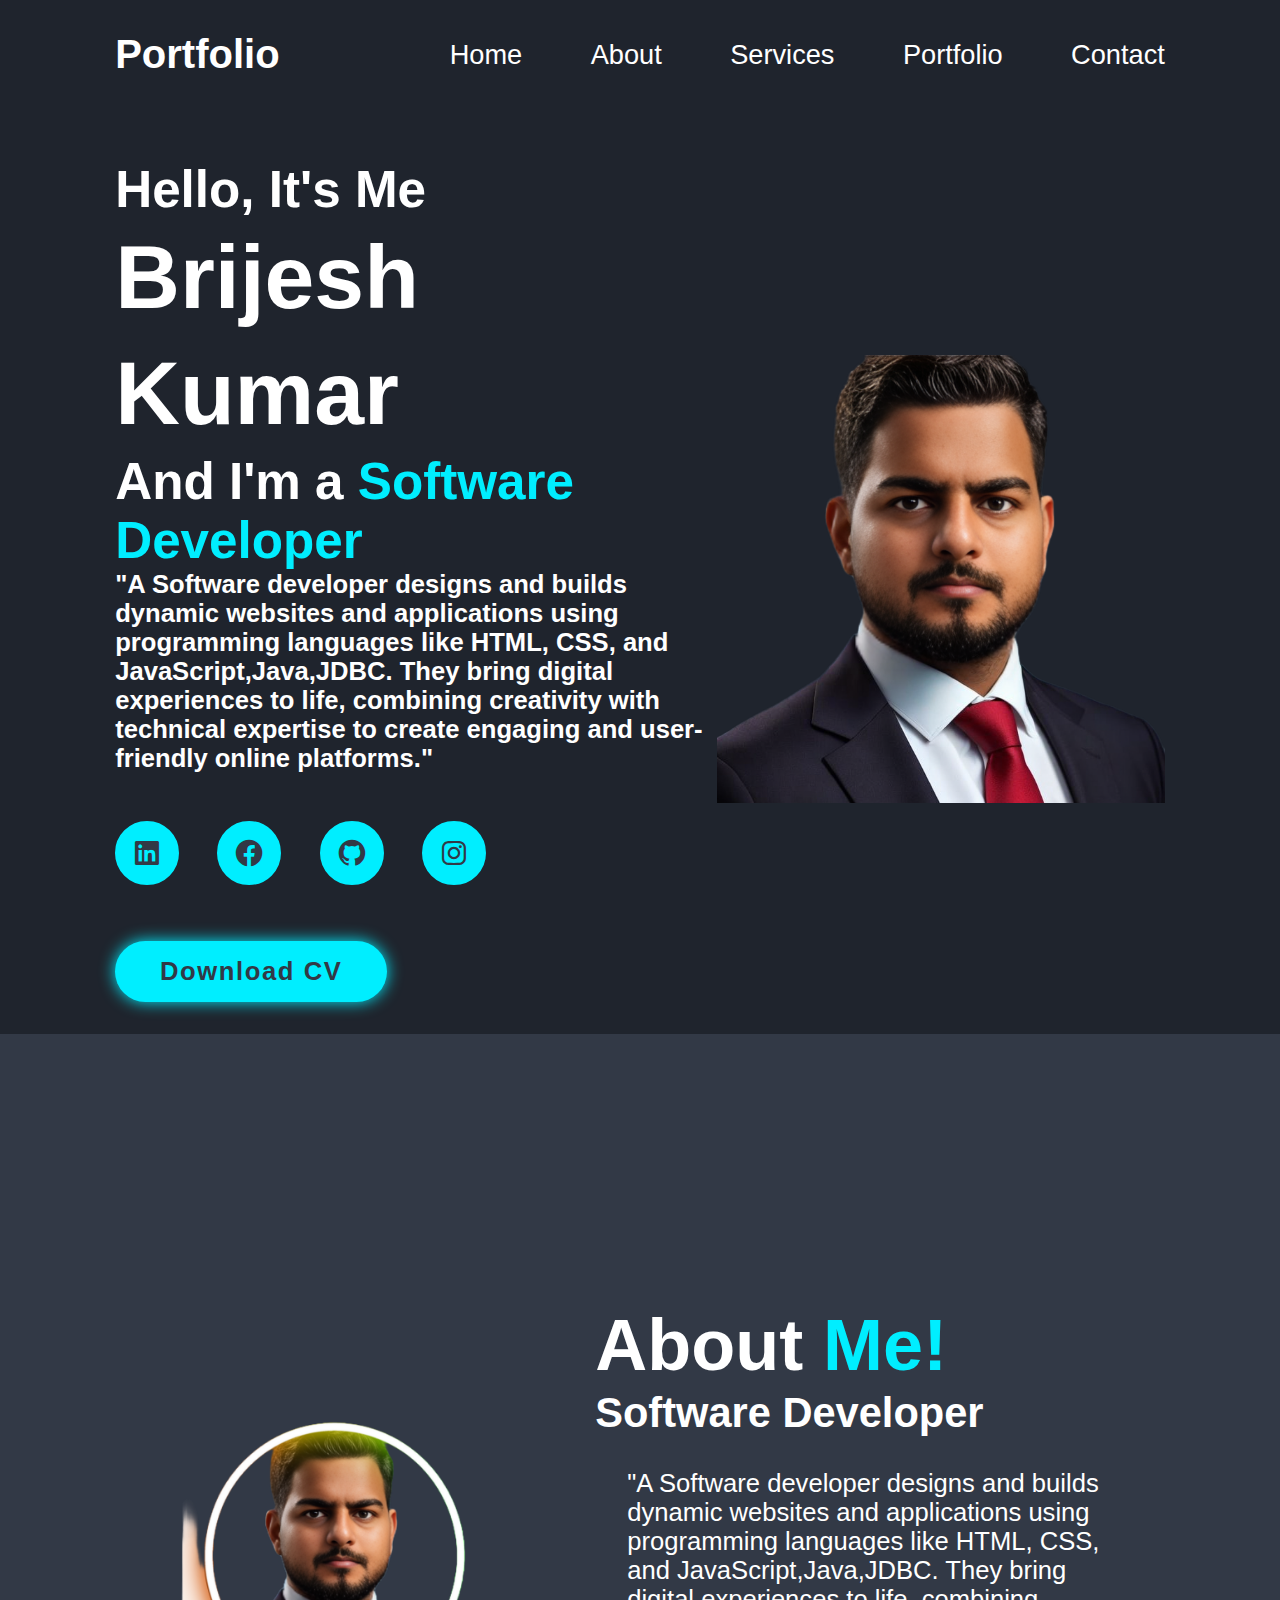
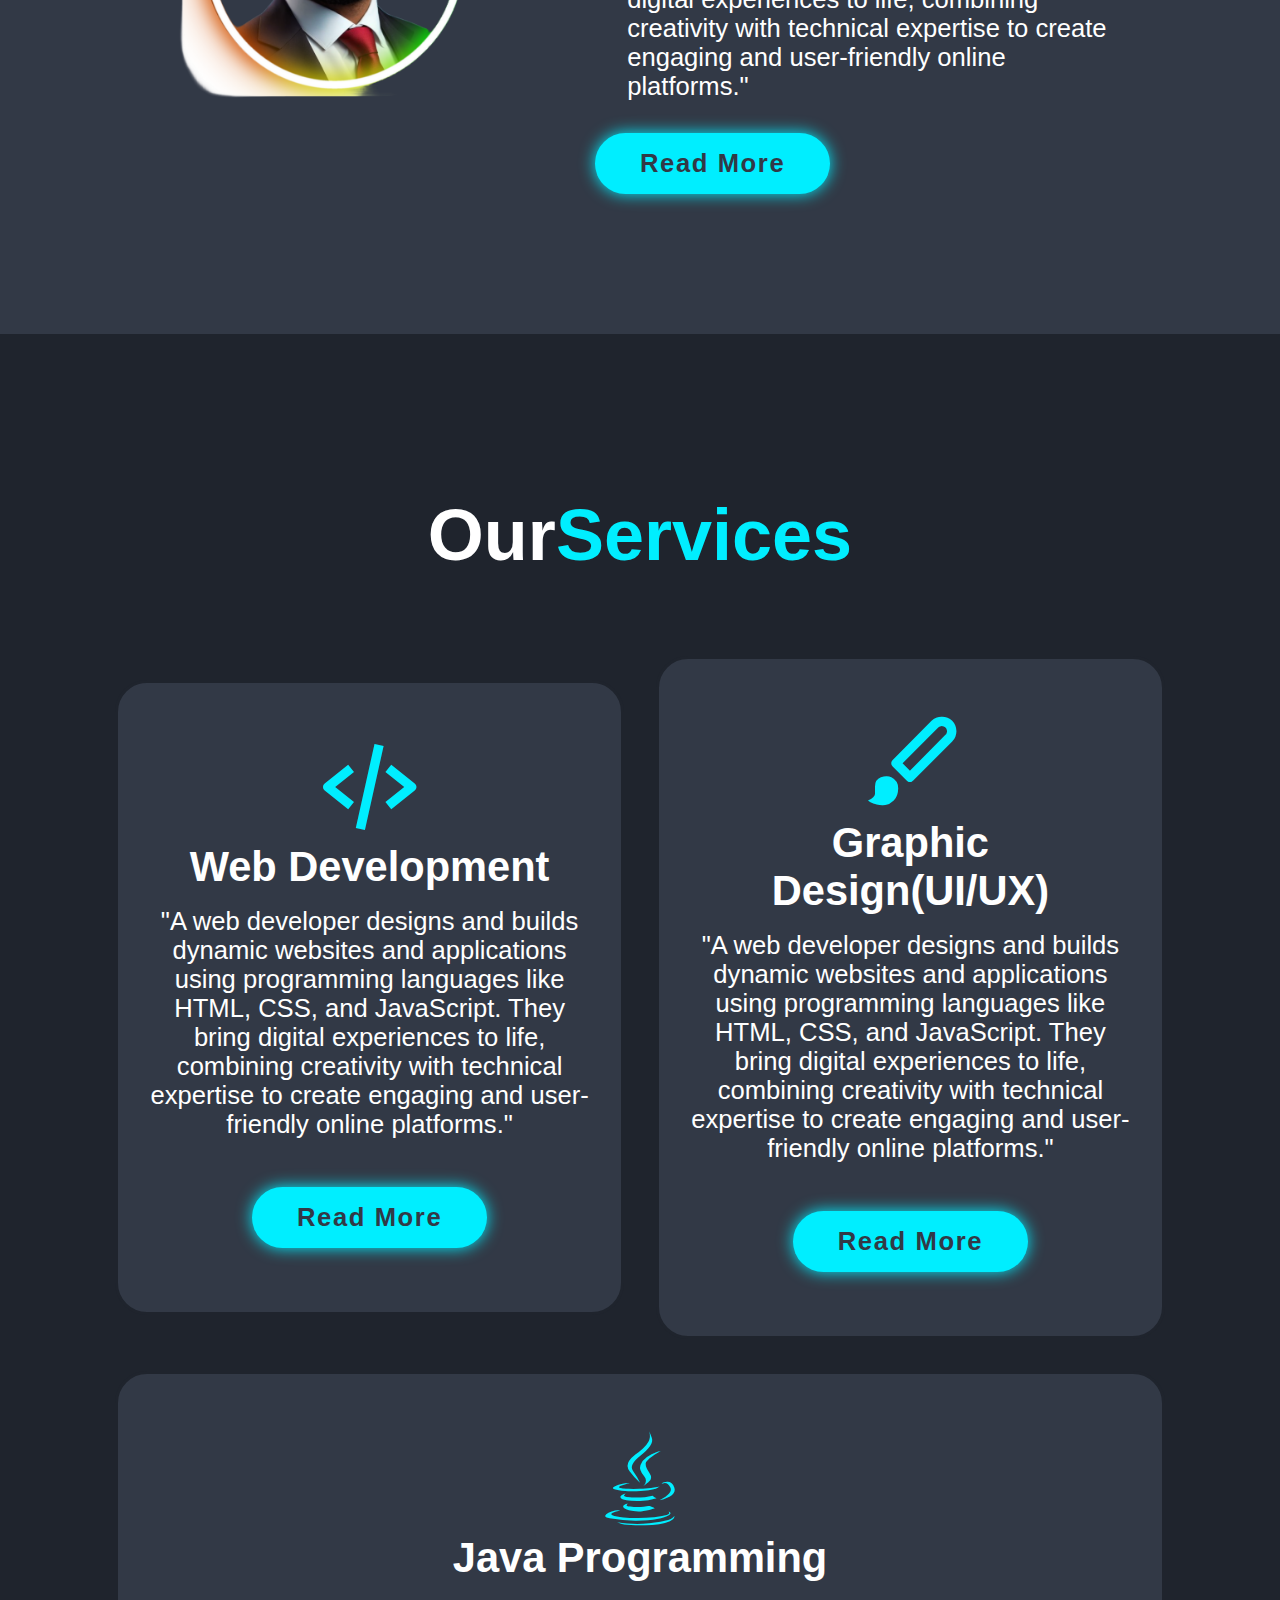
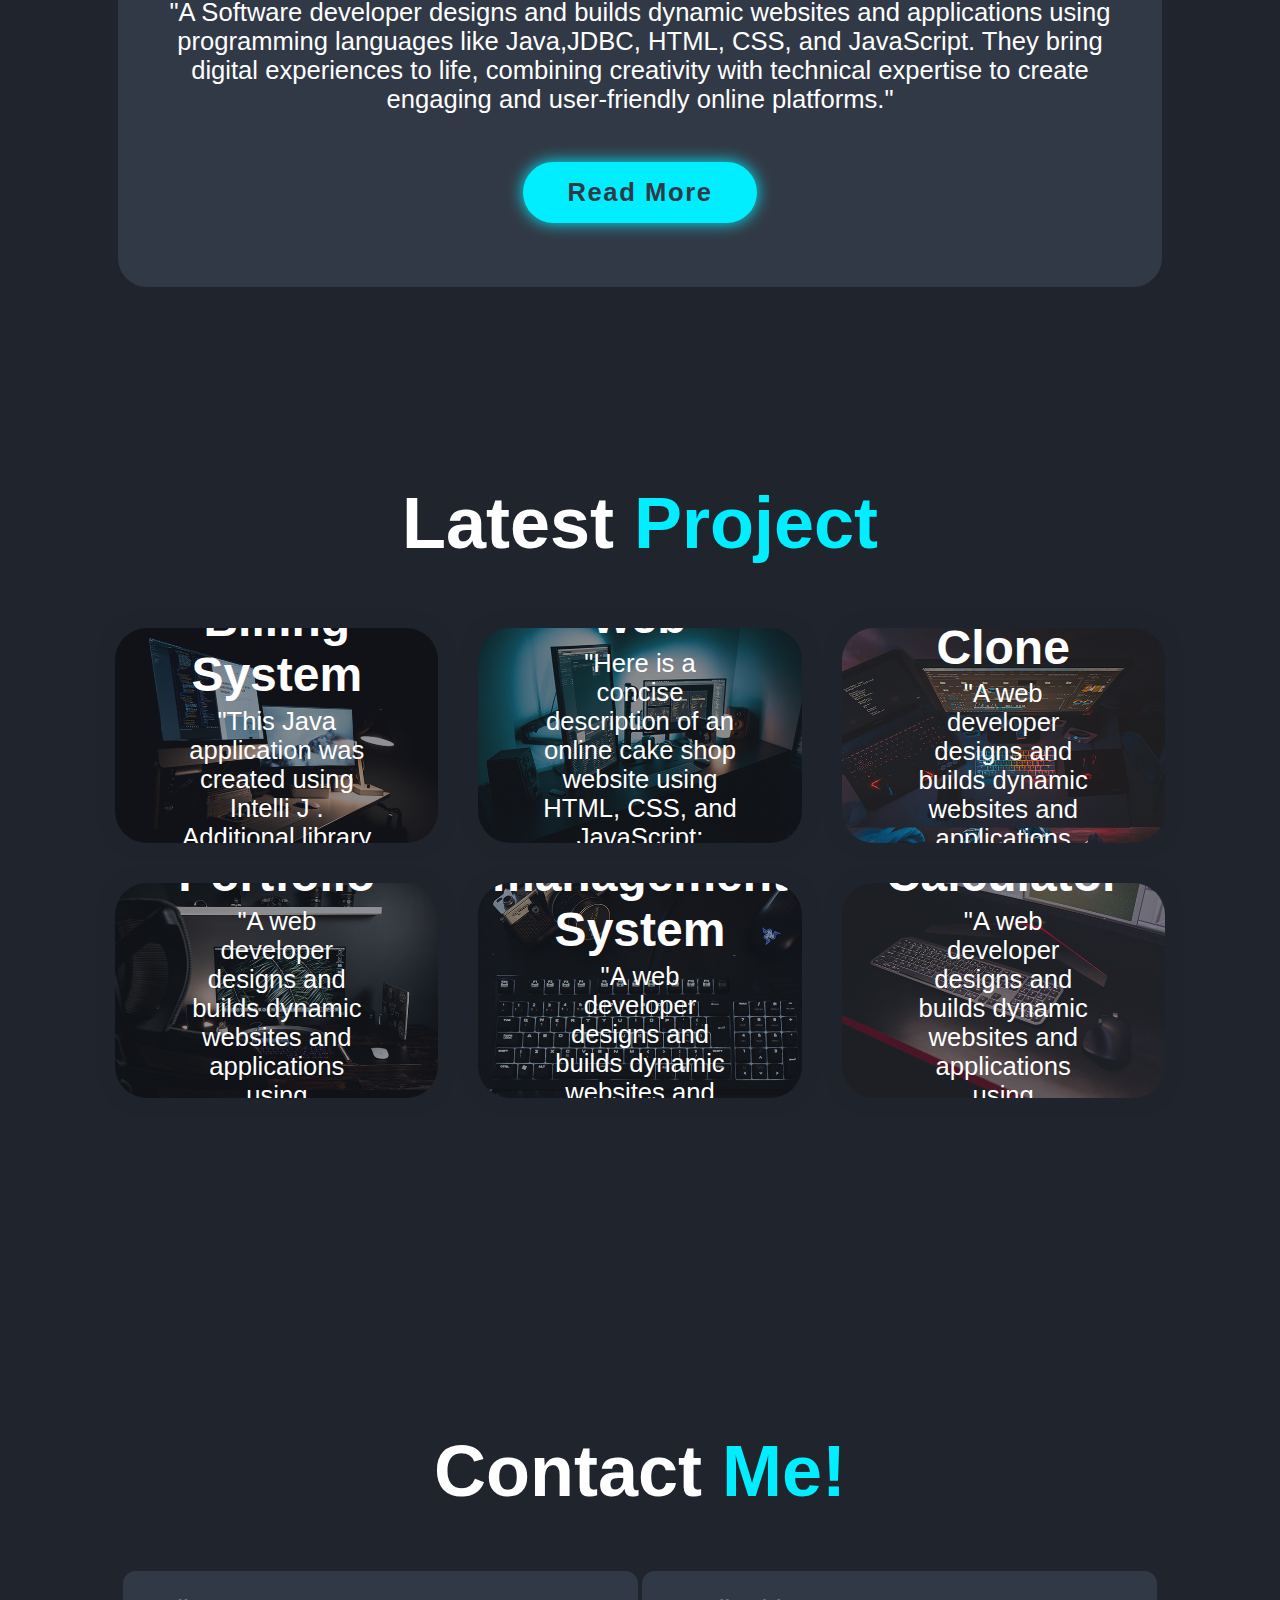
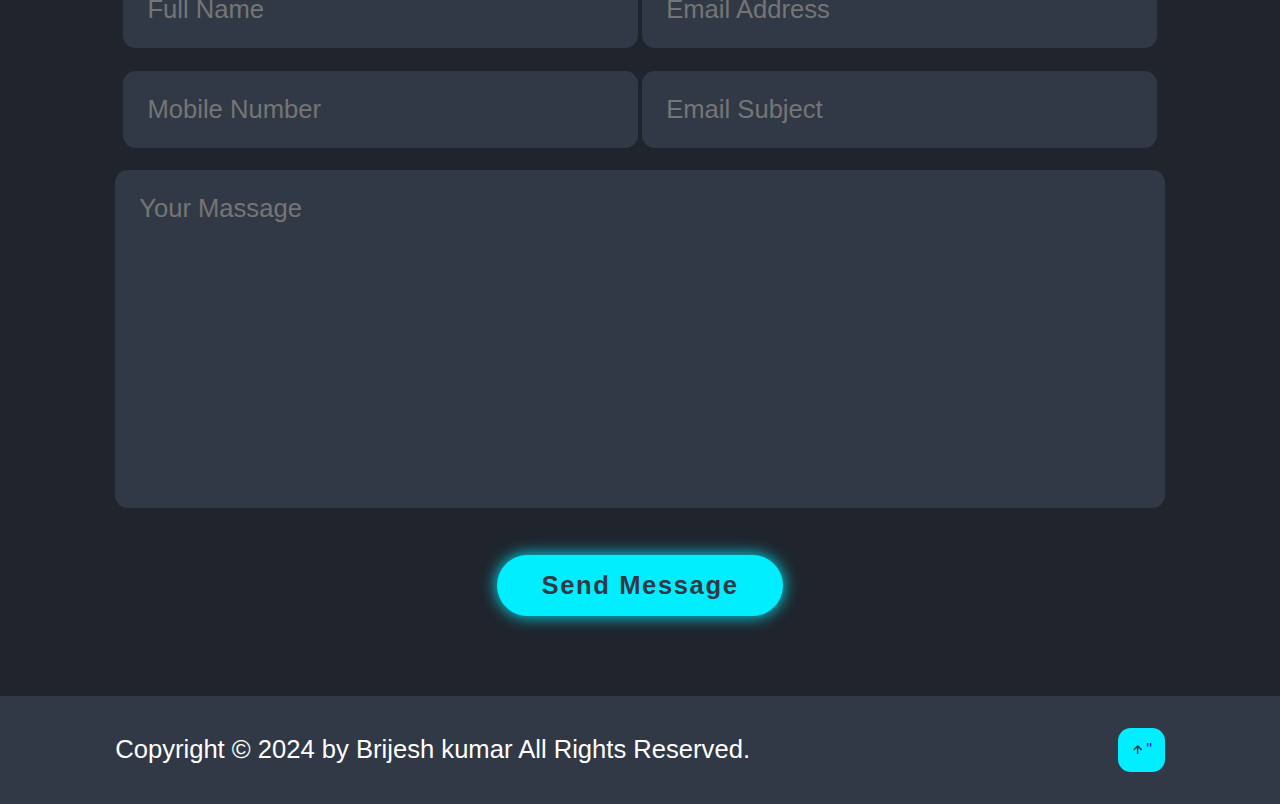
==== index.html @ 3c66b27e "Add files via upload" ====
<!DOCTYPE html>
<html lang="en">

<head>
  <meta charset="utf-8">
  <meta http-equiv="X-UA-Compatible" content="IE=edge">
  <title>Personal Portfolio</title>
  <link href='https://unpkg.com/boxicons@2.1.4/css/boxicons.min.css' rel='stylesheet'>
  <link href="style.css" rel="stylesheet" type="text/css" />
  <link rel="stylesheet" media="screen and (max-width: 600px)" href="smallscreen.css">
  <link rel="stylesheet" href="https://cdnjs.cloudflare.com/ajax/libs/font-awesome/6.0.0-beta3/css/all.min.css">
</head>
<body>
  <!----header section--->
    <header class="header">
      <a href="#" class="logo">Portfolio</a>
      <i class='bx bx-menu' id="menu-icon"></i>
      <nav class="navbar">
        <a href="#home" class="active">Home</a>
        <a href="#about">About</a>
        <a href="#services">Services</a>
        <a href="#portfolio">Portfolio</a>
        <a href="#contact">Contact</a>
      </nav>
    </header>
  <!----Home section--->
  <section class="home" id="home">
    <div class="home-content">
      <h3>Hello, It's Me</h3>
      <h1>Brijesh Kumar</h1>
      <h3>And I'm a <span> Software Developer</span></h3>
      <p>"A Software developer designs and builds dynamic websites and applications using programming languages like HTML, CSS, and JavaScript,Java,JDBC. They bring digital experiences to life, combining creativity with technical expertise to create engaging and user-friendly online platforms."</p>
      <div class="social-media">
        <a href="https://www.linkedin.com/in/brijesh-kumar-2ab21123a/"><i class='bx bxl-linkedin-square'></i></a>
        <a href="https://www.facebook.com/profile.php?id=100091812171893&mibextid=ZbWKwL"><i class='bx bxl-facebook-circle' ></i></a>
        <a href="https://github.com/Brijeshk99"><i class='bx bxl-github' ></i></a>
        <a href="https://instagram.com/brijesh.chakravarti__?igshid=ZDdkNTZiNTM%3D"><i class='bx bxl-instagram'></i></a>
        </div>
       <a href="#" class="btn">Download CV</a>
    </div>
    <div class="home-img">
      <img src="file.png">
    </div>
    <!---About section--->
  </section>
  <section class="about" id="about">
    <div class="about-img">
      <img src="file (1).png">
    </div>
    <div class="about-content">
      <h2 class="heading">About <span> Me!</span></h2>
      <h3>Software Developer</h3>
      <p>"A Software developer designs and builds dynamic websites and applications using programming languages like HTML, CSS, and JavaScript,Java,JDBC. They bring digital experiences to life, combining creativity with technical expertise to create engaging and user-friendly online platforms."</p>
      <a href="#" class="btn">Read More</a>
    </div>
  </section>
  <!---service section-->
  <section class="services" id="services">
    <h2 class="heading">Our<span>Services</span></h2>
    <div class="services-container">
      <div class="services-box">
        <i class="bx bx-code-alt"></i>
        <h3>Web Development</h3>
        <p>"A web developer designs and builds dynamic websites and applications using programming languages like HTML, CSS, and JavaScript. They bring digital experiences to life, combining creativity with technical expertise to create engaging and user-friendly online platforms."</p>
        <a href="#" class="btn">Read More</a>
    </div>
      <div class="services-box">
          <i class="bx bxs-paint"></i>
          <h3>Graphic Design(UI/UX)</h3>
          <p>"A web developer designs and builds dynamic websites and applications using programming languages like HTML, CSS, and JavaScript. They bring digital experiences to life, combining creativity with technical expertise to create engaging and user-friendly online platforms."</p>
          <a href="#" class="btn">Read More</a>
      </div>
      <div class="services-box">
          <i class='bx bxl-java'></i>
          <h3>Java Programming</h3>
          <p>"A Software developer designs and builds dynamic websites and applications using programming languages like Java,JDBC, HTML, CSS, and JavaScript. They bring digital experiences to life, combining creativity with technical expertise to create engaging and user-friendly online platforms."</p>
          <a href="#" class="btn">Read More</a>
      </div>
    </div>
  </section>
  <!----portfolio section-->
  <section class="portfolio" id="portfolio">
    <h2 class="heading">Latest <span>Project</span></h2>
    <div class="portfolio-container">
      <div class="portfolio-box">
        <img src="portfolio1.jpg" alt="">
        <div  class="portfolio-layer">
          <h4>Electricity Billing System</h4>
          <p>"This Java application was created using Intelli J . Additional library was added for the support of JDBC (Required to setup the connection between the Database and Java Application). It contains 9 different classes which works together to create a better user experience ."</p>
          <a href="#"><i class="bx bx-link-external"></i></a>
            </div>
        </div>
      <div class="portfolio-box">
        <img src="portfolio2.jpg" alt="">
        <div  class="portfolio-layer">
          <h4>Online CakeShop web</h4>
          <p>"Here is a concise description of an online cake shop website using HTML, CSS, and JavaScript: HTML: Structure the website with a header, navigation bar, main content area, and footer. CSS: Style the website with a pastel color scheme, serif and sans-serif fonts, and a respo. JavaScript: Add interactivity with a toggle navigation, image gallery."</p>
          <a href="#"><i class="bx bx-link-external"></i></a>
            </div>
        </div>
        <div class="portfolio-box">
            <img src="portfolio3.jpg" alt="">
            <div  class="portfolio-layer">
              <h4>Amazon Clone</h4>
              <p>"A web developer designs and builds dynamic websites and applications using programming languages like HTML, CSS, and JavaScript. They bring digital experiences to life, combining creativity with technical expertise to create engaging and user-friendly online platforms."</p>
              <a href="#"><i class="bx bx-link-external"></i></a>
                </div>
            </div>
            <div class="portfolio-box">
                <img src="portfolio4.jpg" alt="">
                <div  class="portfolio-layer">
                  <h4>Portfolio</h4>
                  <p>"A web developer designs and builds dynamic websites and applications using programming languages like HTML, CSS, and JavaScript. They bring digital experiences to life, combining creativity with technical expertise to create engaging and user-friendly online platforms."</p>
                  <a href="#"><i class="bx bx-link-external"></i></a>
                    </div>
                </div>
                <div class="portfolio-box">
                    <img src="portfolio5.jpg" alt="">
                    <div  class="portfolio-layer">
                      <h4>Hospital management System</h4>
                      <p>"A web developer designs and builds dynamic websites and applications using programming languages like HTML, CSS, and JavaScript. They bring digital experiences to life, combining creativity with technical expertise to create engaging and user-friendly online platforms."</p>
                      <a href="#"><i class="bx bx-link-external"></i></a>
                        </div>
                    </div>
                    <div class="portfolio-box">
                        <img src="portfolio6.jpg" alt="">
                        <div  class="portfolio-layer">
                          <h4>Calculator</h4>
                          <p>"A web developer designs and builds dynamic websites and applications using programming languages like HTML, CSS, and JavaScript. They bring digital experiences to life, combining creativity with technical expertise to create engaging and user-friendly online platforms."</p>
                          <a href="#"><i class="bx bx-link-external"></i></a>
                            </div>
                        </div>
    </div>
  </section>
   <!----contact section-->
   <section class="contact" id="contact">
    <h2 class="heading">Contact <span>Me!</span></h2>
    <form accept="#" >
      <div class="input-box">
        <input type="text" placeholder="Full Name">
        <input type="email" placeholder="Email Address">
      </div>
      <div class="input-box">
        <input type="number" placeholder="Mobile Number">
        <input type="text" placeholder="Email Subject">
      </div>
      <textarea name="" id="" cols="30" rows="10" placeholder="Your Massage"></textarea>
      <input type="submit" value="Send Message" class="btn">    </form>
  </section>
   <!--footer section-->
   <footer class="footer">
    <div class="footer-text">
      <p>Copyright &copy; 2024 by Brijesh kumar All Rights Reserved.</p>
    </div>
    <div class="footer-iconTop">
      <a href="#home"><i class="bx bx-up-arrow-alt"></i>"</a>
    </div> </footer>
    <script src="script.js"></script>
</body>

</html>
---- style.css ----
@import url('https //fonts.googleapis.com/css family=press+start+2p &display=swap');
  *{
    margin: 0;
    padding: 0;
    box-sizing: border-box;
    text-decoration: none;
    border: none;
    outline: none;
    scroll-behavior: smooth;
    font-family: 'poppins',sans-serif;
  }
  :root{
    --bg-color:#1f242d;
    --second-bg-color:#323946;
    --text-color:#fff;
    --main-color:#0ef;
  }
  body{
    background: var(--bg-color);
    color: var(--text-color);
  }
  .header{
    position: fixed;
    top: 0;
    left: 0;
    width: 100%;
    padding: 2rem 9%;
    background: var(--bg-color);
    display: flex;
    justify-content: space-between;
    align-items: center;
    z-index: 100;
  }

  .header.sticky{  
    border-bottom: .1rem solid rgba(0, 0,0, .2);
  }

  .logo{
    font-size: 2.5rem;
    color: var(--text-color);
    font-weight: 600;
    cursor: default;
  }
  .navbar a{
    font-size: 1.7rem;
    color: var(--text-color);
    margin-left: 4rem;
    transform: .3s;
  }
  .navbar a:hover ,
  .navbar a:active{
    color: var(--main-color);
    
  }
  #menu-icon{
    font-size: 3.6rem;
    color: var(--text-color);
    display: none;
  }
  section{
    min-height: 100vh;
    padding: 10rem 9% 2rem;
  }
  .home{
    display: flex;
    justify-content: center;
    align-items: center;
  }
  .home-img img{
    width: 35vw;
  }
  .home-content{
    font-size: 3.2rem;
    font-weight:700 ;
  }
  span{
    color: var(--main-color);
  }
  .home-content h1{
    font-size: 5.6rem;
    font-weight:700;
    line-height: 1.3;
    
  }
  
  .home-content h3{
    font-size:3.2rem;
    font-weight:700;
  }
  
  .home-content h3:nth-last-of-type{
    margin-bottom: 2rem;
  }
  
  .home-content p{
    font-size: 1.6rem;
  }
  
  .social-media a{
    display: inline-flex;
    justify-content: center;
    align-items: center;
    width: 4rem;
    height: 4rem;
    background: transparent;
    border: 2rem solid var(--main-color);
    border-radius: 50%;
    font-size: 2rem;
    color: var(--second-bg-color);
    margin: 3rem 1.5rem 3rem 0;
    transition: .5s ease;
  }
  .social-media a:hover{
    background: var(--main-color) ;
    color: var(--text-color);
    box-shadow: 0 0 1rem var(--main-color);
  }
  .btn{
    display:inline-block;
    padding: 1rem 2.8rem;
    background:var(--main-color);
    border-radius:4rem;
    box-shadow: 0 0 1rem var(--main-color);
    font-size: 1.6rem;
    color: var(--second-bg-color);
    letter-spacing: .1rem;
    font-weight: 600;
    transform: .5s;
  }
  .btn:hover{
    box-shadow:none;
  }
  .about{
    display: flex;
    justify-content: center;
    align-items: center;
    gap: 2rem;
    background: var(--second-bg-color);
  }
  .about-img img{
    width: 35vw;
  }
  
  .heading{
    text-align: center;
    font-size: 4.5rem;
  }
  .about-content h2{
    text-align: left;
    line-height: 1.2;
  }
  .about-content h3{
    font-size: 2.6rem;
  }
  
  .about-content p{
    font-size: 1.6rem;
    margin: 2rem;
    
  }
  .services h2{
    margin-bottom: 5rem;
  }
  
  .services-container{
    display: flex;
    justify-content: center;
    align-items: center;
    flex-wrap: wrap;
    gap: 2rem;
  }
  .services-container .services-box{
    flex: 1 1 30rem;
    background: var(--second-bg-color);
    padding: 3rem 2rem 4rem;
    border-radius: 2rem;
    text-align: center;
    border: .2rem solid var(--bg-color);
    transition: .5s ease;
  }
  .services-container .services-box:hover{
    border-color: var(--main-color);
    transform: scale(1.02);
  }
  
  .services-box i{
    font-size: 7rem;
    color: var(--main-color);
  }
  
  .services-box h3{
    font-size: 2.6rem;
  }
  
  .services-box p{
    font-size: 1.6rem;
    margin: 1rem 0 3rem;
  }
  
  .portfolio{
    border: var(--second-bg-color);
    
  }
  
  .portfolio h2{
    margin-bottom: 4rem;
  }
  
  .portfolio-container{
    display: grid;
    grid-template-columns: repeat(3,1fr);
    align-items: center;
    gap: 2.5rem;
  }
  
  .portfolio-container .portfolio-box{
    position: relative;
    border-radius: 2rem;
    box-shadow: 0 0 1rem var(--bg-color);
    overflow: hidden;
    display: flex;
  }
  
  .portfolio-box img{
    width: 100%;
    transition: .5s ease;
  }

  .portfolio-box:hover img{
    transform: scale(1.1);
  }
  
  .portfolio-box .portfolio-layer{
    position: absolute;
    bottom: 0;
    left: 0;
    width: 100%;
    height: 100%;
    background: linear-gradient(rgba(0,0,0,.1),var(--main-color));
    display:flex;
    justify-content:center;
    align-items:center;
    flex-direction:column;
    text-align:center;
    padding:0 4rem;
    transform: translateY(100%);
    transition: .5s ease;
  }

  .portfolio-box:hover .portfolio-layer{
    transform:translateY(0) ;
  }
  .portfolio-layer{
    font-size: 3rem;
  }
  
  .portfolio-layer p{
    font-size: 1.6rem;
    margin: .3rem 0 1rem;
  }
  .portfolio-layer a{
    display: inline-flex;
    justify-content: center;
    align-items: center;
    width: 5rem;
    height: 5rem;
    background: var(--text-color);
    border-radius: 50%;
  }

  .portfolio-layer a i{
    font-size: 2rem;
    color: var(--second-bg-color);
  }

  .contact h2{
    margin: 3rem;
  }
  .contact form{
    max-width: 70rem;
    margin: 1rem auto;
    text-align: center;
    margin-bottom: 3rem;
  }
  
  .contact form input-box{
    display: flex;
    justify-content: space-between;
    flex-wrap: wrap;
  }
  
  .contact form .input-box input,
  .contact form textarea{
    width: 100%;
    padding: 1.5rem;
    font-size: 1.6rem;
    color: var(--text-color);
    background: var(--second-bg-color);
    border-radius: .8rem;
    margin: .7rem 0;
  }
  
  .contact form .input-box input{
    width: 49%;
  }
  
  .contact form textarea{
    resize: none;
  }
  
  .contact form .btn{
    margin-top: 2rem;
    cursor: pointer;
  }

  .footer{
    display: flex;
    justify-content: space-between;
    align-items: center;
    flex-wrap: wrap;
    padding: 2rem 9%;
    background: var(--second-bg-color);
  }
  
  .footer-text p{
    font-size: 1.6rem;
  }
  
  .footer-iconTop a{
    display: inline-flex;
    justify-content: center;
    align-items: center;
    padding: .8rem;
    background: var(--main-color);
    border-radius: .8rem;
    transition: .5s ease; 
  }
  
  .footer-iconTop a:hover{
    box-shadow: 0 0 1rem var(--main-color);
  }
  .footer-iconTop a i{
    font-size: 2,4rem;
    color: var(--second-bg-color);
  }
  @media(max-width:1200px){
    html{
      font-size: 55%;
    }
  }
  @media(max-width:991px){
    .header{
      padding: 2rem 3%;
    }
    selection{
      padding: 10rem 3% 2rem;
    }
    .footer{
      padding: 2rem 3%;
    }
  }
  @media(max-width:768px){
    #menu-icon{
      display: block;
    }
  .navbar{
    position: absolute;
    top: 100%;
    left: 0;
    width: 100%;
    padding: 1rem 3%;

  }
  .home{
    flex-direction: column;
  }
  .home-content h3{
    font-size: 2.6rem;
  }
  .home-content h1{
    font-size: 5rem;
  }
  .home-img img{
    width: 70vw;
    margin-top: 4rem;
  }
  .about{
    flex-direction: column-reverse;
  }
  .about-img{
    width: 70vw;
    margin-top: 4rem;
  }
  .services h2{
    margin-bottom: 3rem;
  }

  }
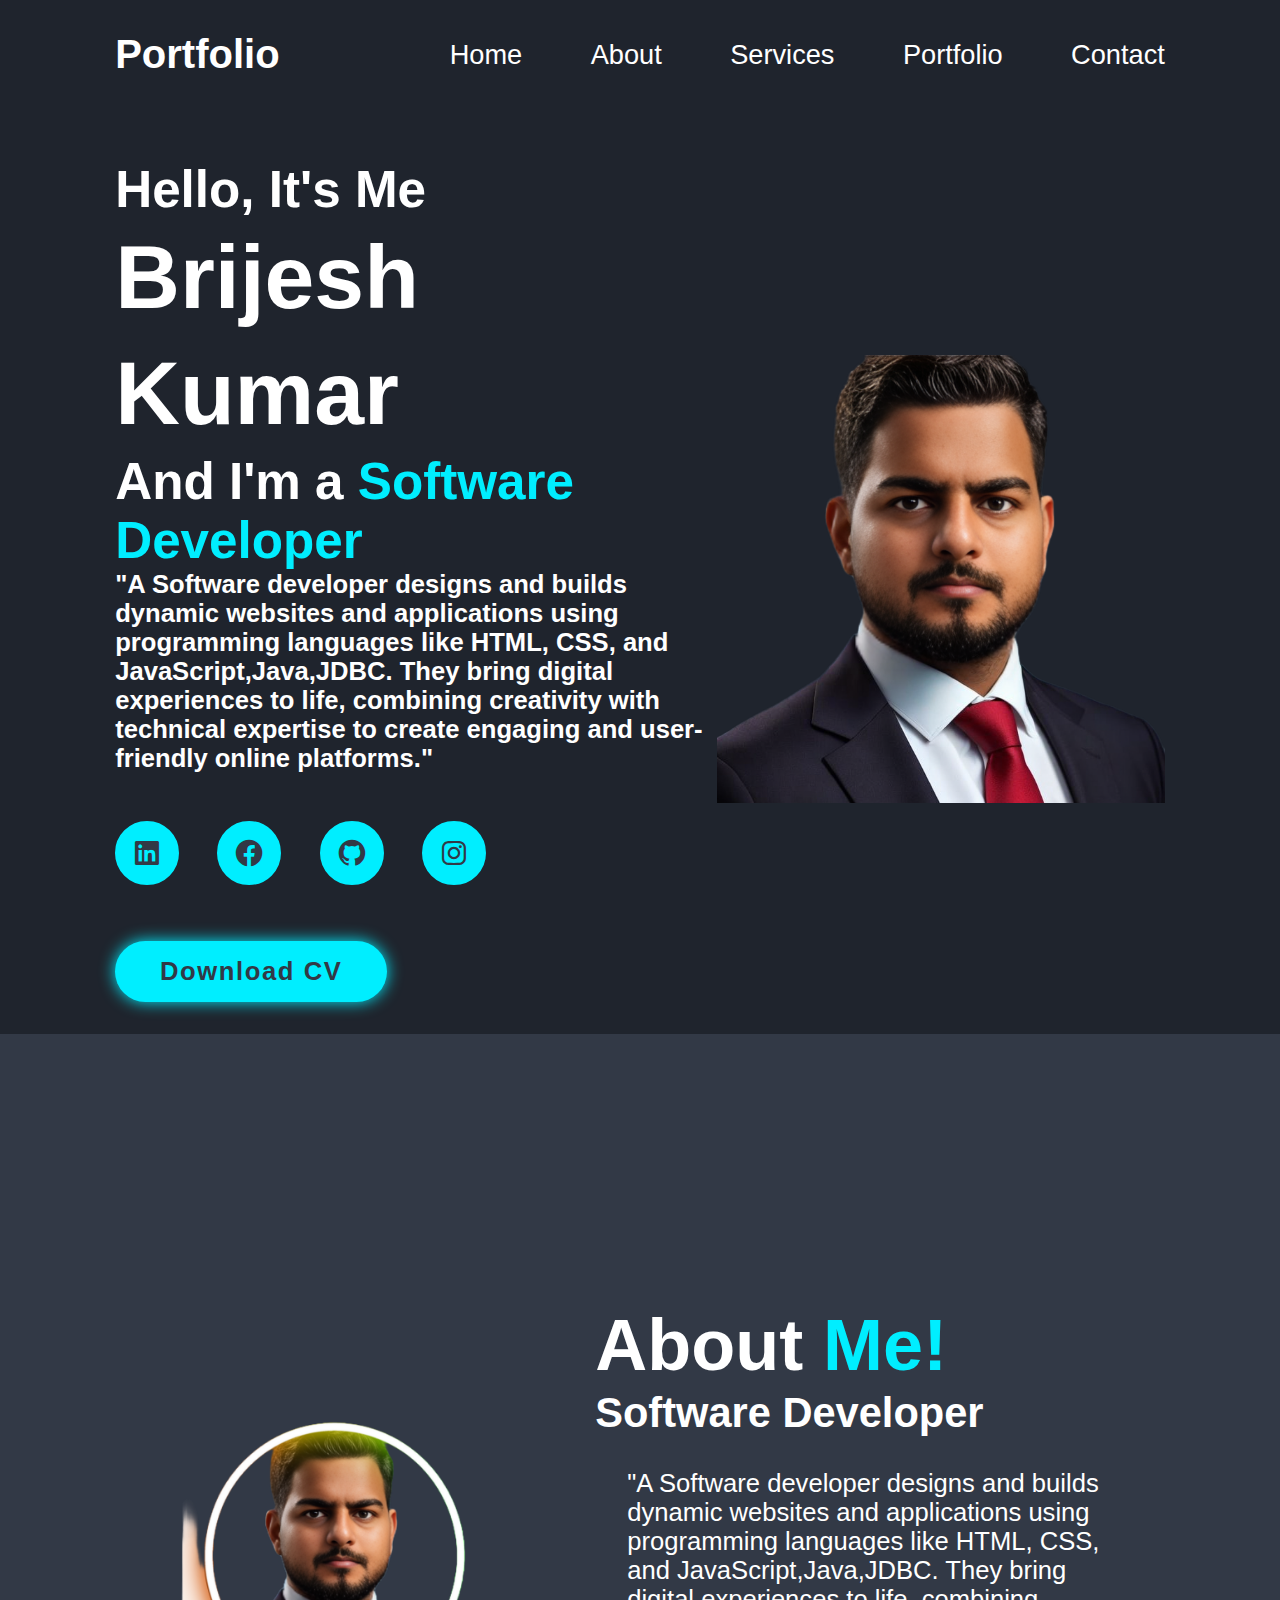
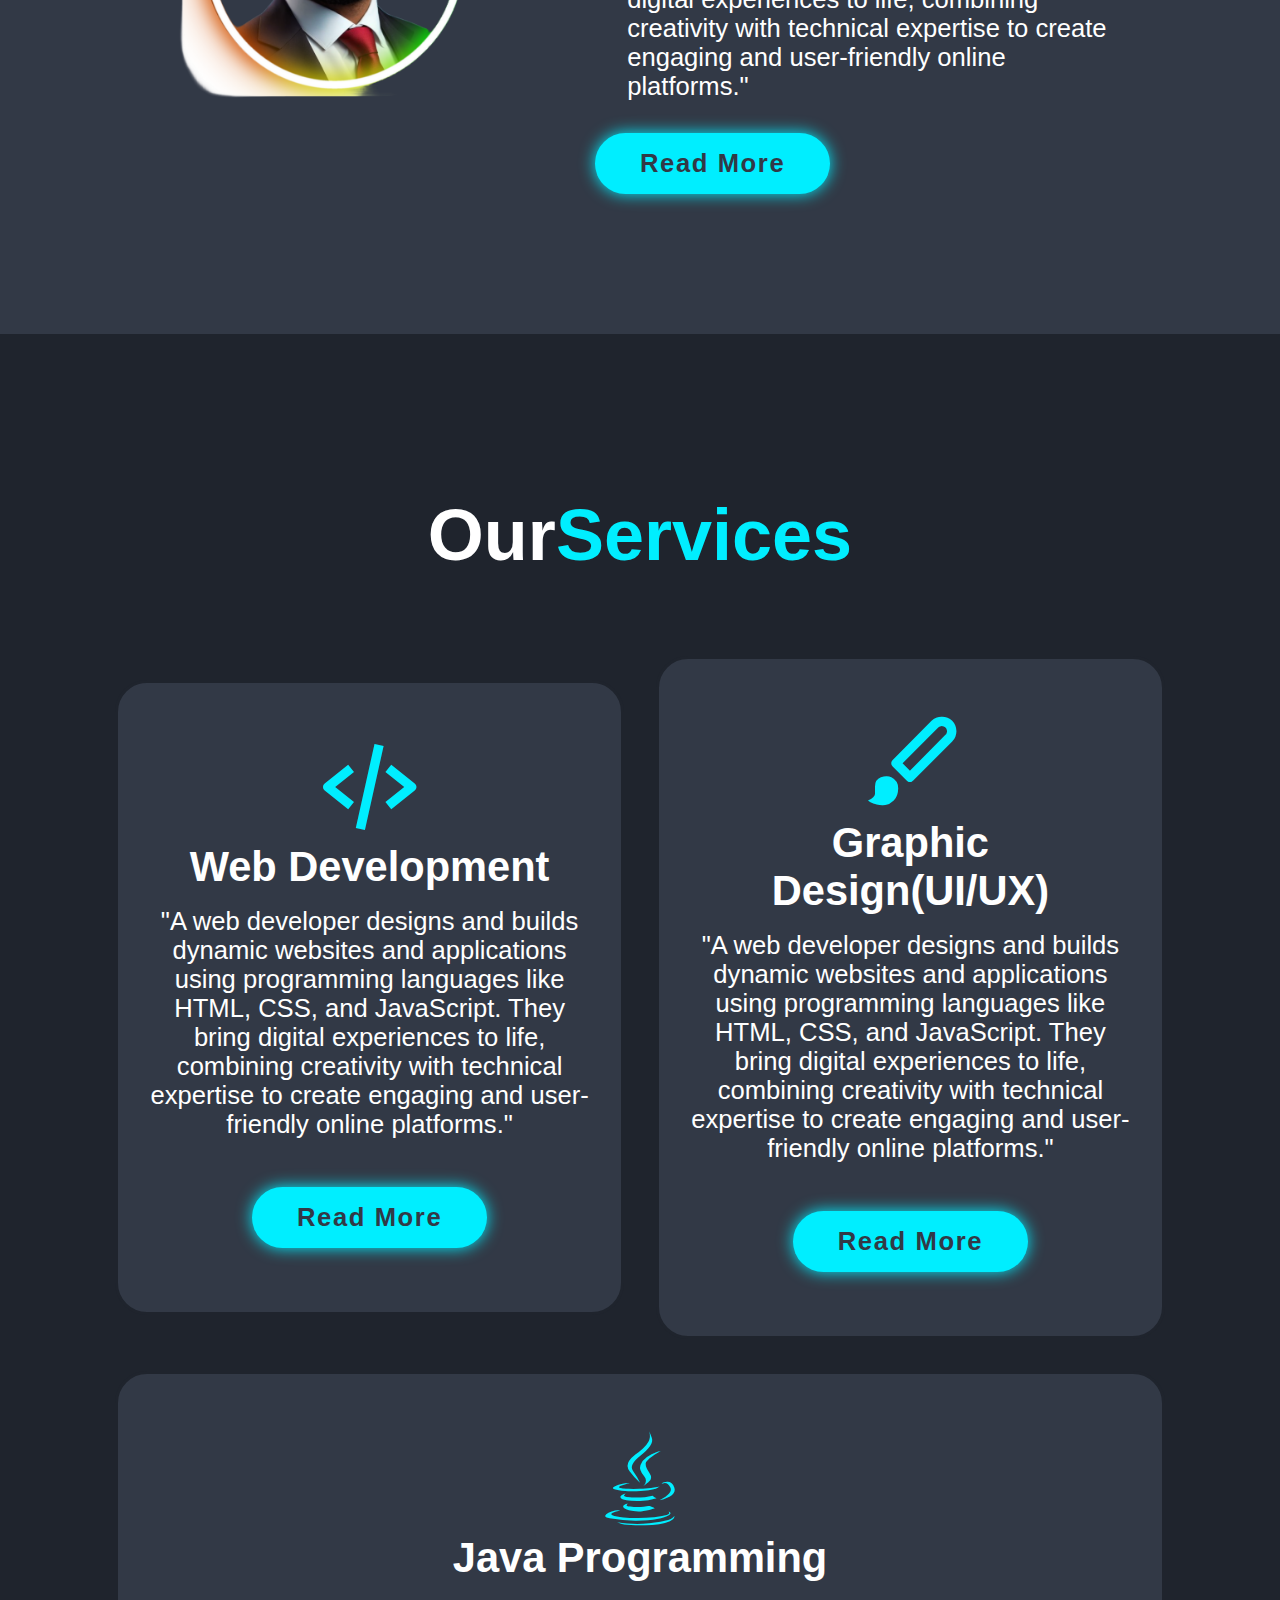
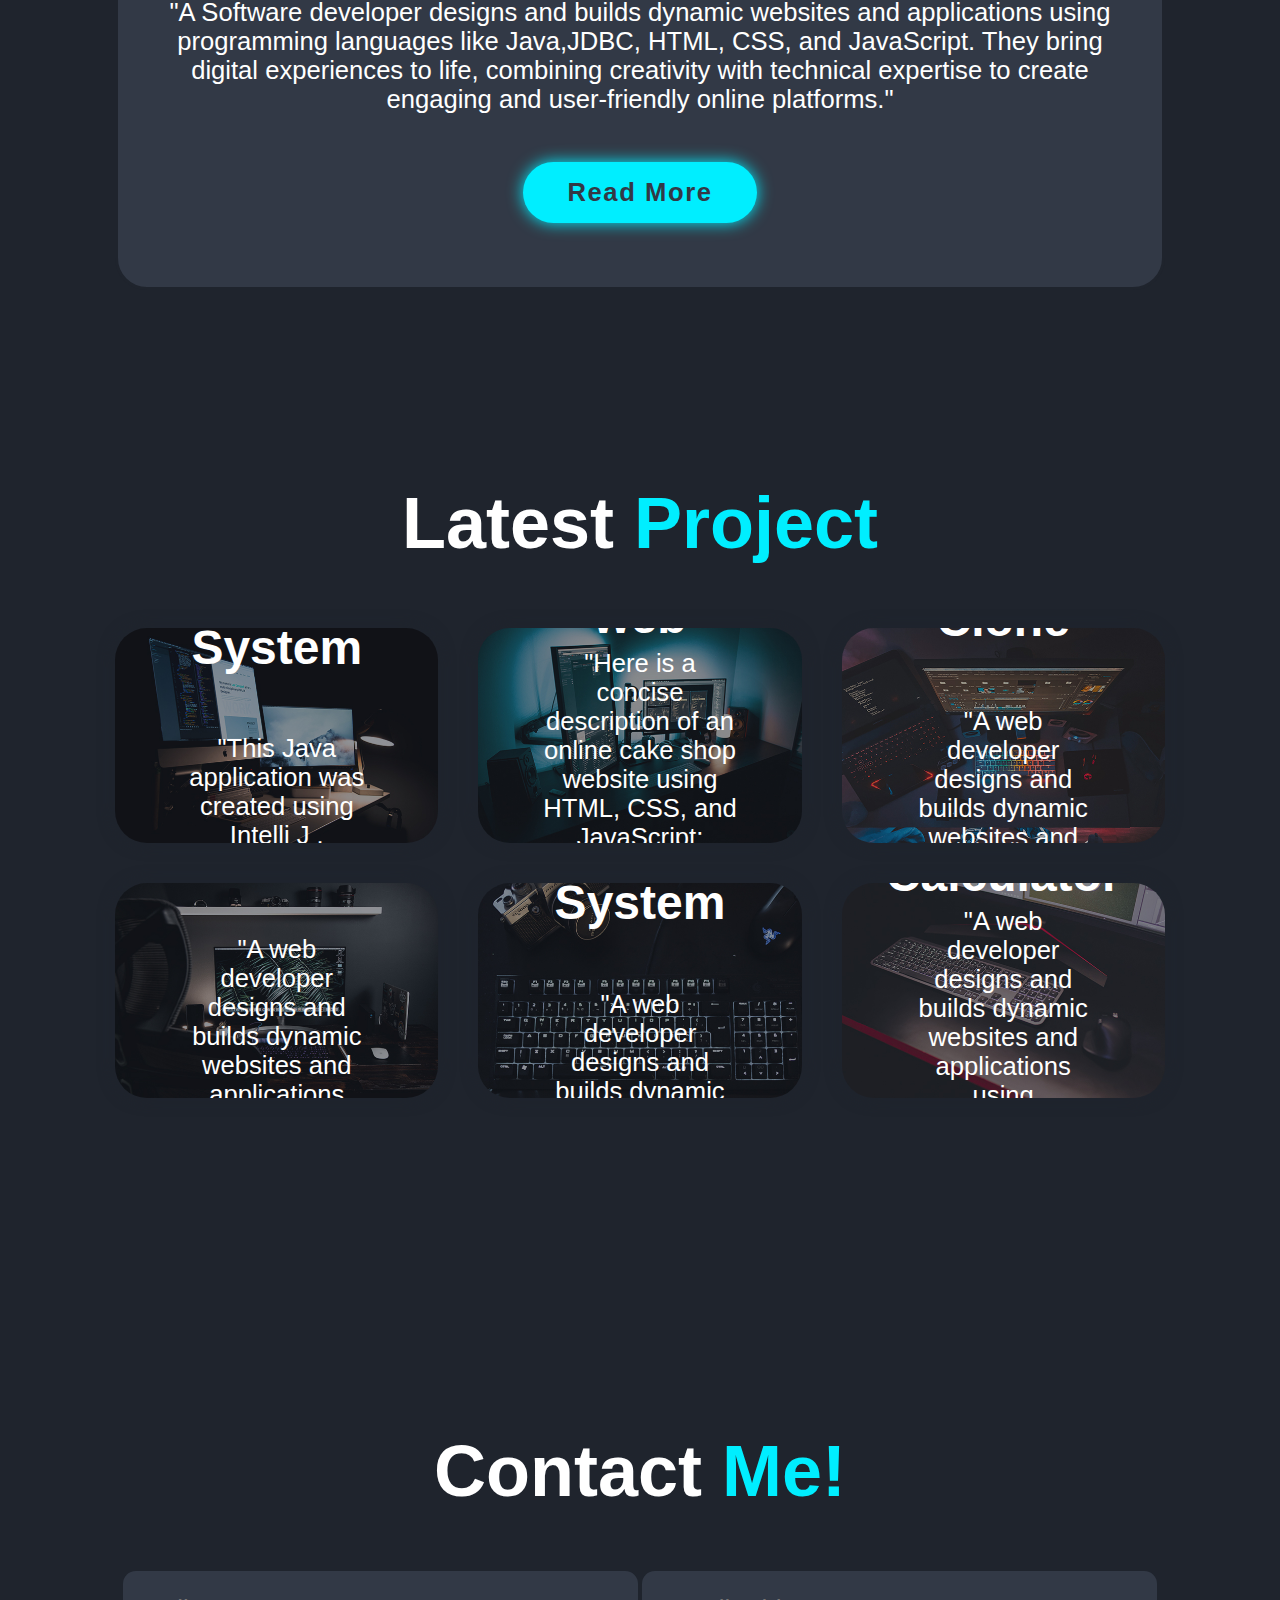
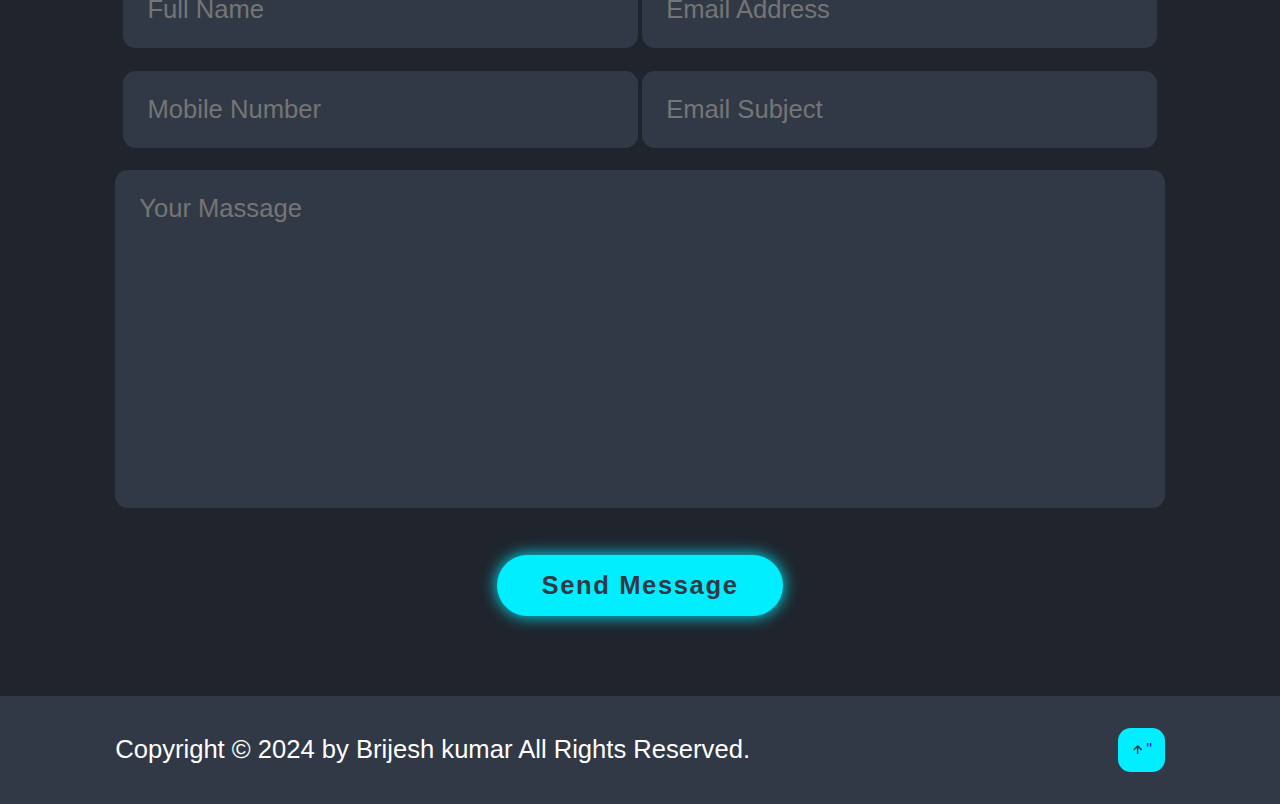
==== commit 47c9473d: "Update index.html" ====
--- a/index.html
+++ b/index.html
@@ -85,7 +85,7 @@
       <div class="portfolio-box">
         <img src="portfolio1.jpg" alt="">
         <div  class="portfolio-layer">
-          <h4>Electricity Billing System</h4>
+          <h4>Electricity Billing System</h4><br>
           <p>"This Java application was created using Intelli J . Additional library was added for the support of JDBC (Required to setup the connection between the Database and Java Application). It contains 9 different classes which works together to create a better user experience ."</p>
           <a href="#"><i class="bx bx-link-external"></i></a>
             </div>
@@ -101,7 +101,7 @@
         <div class="portfolio-box">
             <img src="portfolio3.jpg" alt="">
             <div  class="portfolio-layer">
-              <h4>Amazon Clone</h4>
+              <h4>Amazon Clone</h4><br>
               <p>"A web developer designs and builds dynamic websites and applications using programming languages like HTML, CSS, and JavaScript. They bring digital experiences to life, combining creativity with technical expertise to create engaging and user-friendly online platforms."</p>
               <a href="#"><i class="bx bx-link-external"></i></a>
                 </div>
@@ -109,7 +109,7 @@
             <div class="portfolio-box">
                 <img src="portfolio4.jpg" alt="">
                 <div  class="portfolio-layer">
-                  <h4>Portfolio</h4>
+                  <h4>Portfolio</h4><br>
                   <p>"A web developer designs and builds dynamic websites and applications using programming languages like HTML, CSS, and JavaScript. They bring digital experiences to life, combining creativity with technical expertise to create engaging and user-friendly online platforms."</p>
                   <a href="#"><i class="bx bx-link-external"></i></a>
                     </div>
@@ -117,7 +117,7 @@
                 <div class="portfolio-box">
                     <img src="portfolio5.jpg" alt="">
                     <div  class="portfolio-layer">
-                      <h4>Hospital management System</h4>
+                      <h4>Hospital management System</h4><br>
                       <p>"A web developer designs and builds dynamic websites and applications using programming languages like HTML, CSS, and JavaScript. They bring digital experiences to life, combining creativity with technical expertise to create engaging and user-friendly online platforms."</p>
                       <a href="#"><i class="bx bx-link-external"></i></a>
                         </div>
@@ -158,4 +158,4 @@
     <script src="script.js"></script>
 </body>
 
-</html>+</html>
